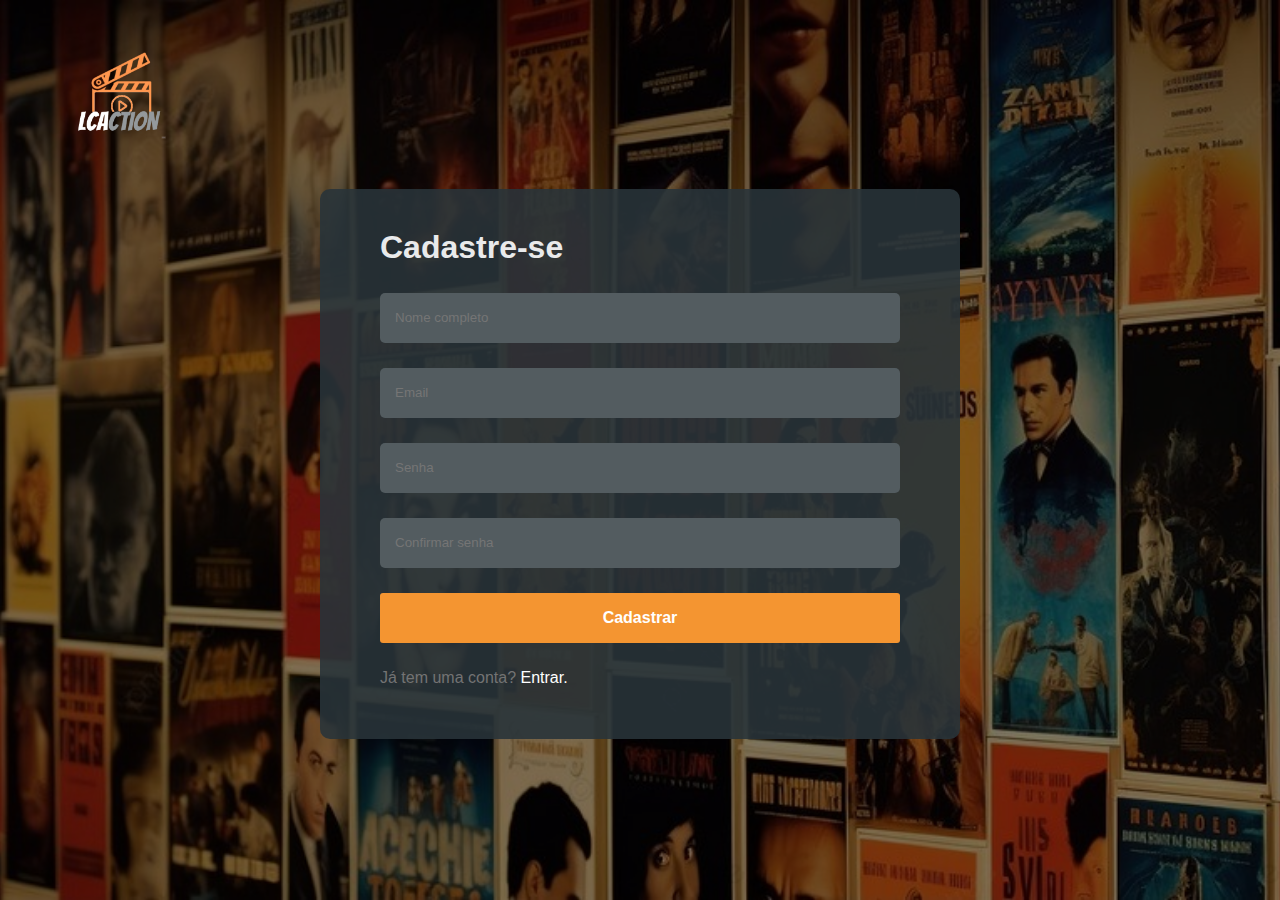
==== cadastro.html @ bc58fc61 "Projeto atualizado" ====
<!DOCTYPE html>
<html lang="pt-br">

<head>
    <meta charset="UTF-8">
    <meta http-equiv="X-UA-Compatible" content="IE=edge">
    <meta name="viewport" content="width=device-width, initial-scale=1.0">
    <link rel="stylesheet" href="assets/css/style.css">
    <title>LCAction</title>
</head>

<body>
    <div class="header">
        <div class="logo">
            <a href="#">
                <img src="assets/img/logo.png" alt="">
            </a>
        </div>
    </div>

    <div class="register_body">
        <div class="login_box">
            <h2>Cadastre-se</h2>
            <form>
                <div class="input_box">
                    <input required type="email" placeholder="Nome completo">
                </div>

                <div class="input_box">
                    <input required type="email" placeholder="Email">
                </div>

                <div class="input_box">
                    <input required type="password" placeholder="Senha">
                </div>

                <div class="input_box">
                    <input required type="password" placeholder="Confirmar senha">
                </div>

                <div>
                    <button class="submit">
                        Cadastrar
                    </button>
                </div>
            </form>

            <div class="login_footer">
               

                <div class="sign_up">
                    <p>Já tem uma conta? <a href="login.html">Entrar.</a></p>
                </div>
            </div>
        </div>
    </div>
</body>

</html>
---- assets/css/style.css ----
body {
    margin: 0;
    padding: 0;
    background-image: url(../img/fundo.jpg);
    background-size: cover;
    background-position: center;
    background-repeat: no-repeat;
    background-attachment: fixed;
    height: 100%;
}

body::before {
    content: '';
    background-color: rgb(0, 0, 0, .5);
    width: 100%;
    height: 100%;
    position: absolute;
    top: 0;
    bottom: 0;
    left: 0;
    right: 0;
}

.logo img {
    height: 145px;
    width: 145px;
}

.header {
    padding: 20px 50px;
    position: relative;
    z-index: 10;
}

.login_body {
    padding: 90px 60px;
    z-index: 90;
    position: relative;
    max-width: 450px;
    height: 500px;
    margin-left: 50%;
    margin-top: 3%;
    background-color: rgba(41, 52, 57, 0.89);
    border-radius: 10px;
    box-sizing: border-box;
    transform: translateX(-50%);
}

.register_body {
    padding: 40px 60px;
    z-index: 90;
    position: relative;
    max-width: 800px;
    height: 550px;
    margin-left: 50%;
    margin-top: 0%;
    background-color: rgba(41, 52, 57, 0.89);
    border-radius: 10px;
    box-sizing: border-box;
    transform: translateX(-50%);
}


.login_body h2 {
    font-family:Verdana, Geneva, Tahoma, sans-serif;
    font-weight: 600;
    font-size: 32px;
    color: #e9eaeb;
    margin-top: 0;
}

.register_body h2 {
    font-family:Verdana, Geneva, Tahoma, sans-serif;
    font-weight: 600;
    font-size: 32px;
    color: #e9eaeb;
    margin-top: 0;
}

.login_body input {
    height: 50px;
    width: 100%;
    color: #fff;
    background-color: #535c60;
    border: none;
    border-radius: 5px;
    padding-left: 15px;
    box-sizing: border-box;
    outline: none;
}

.register_body input {
    height: 50px;
    width: 100%;
    color: #fff;
    background-color: #535c60;
    border: none;
    border-radius: 5px;
    padding-left: 15px;
    box-sizing: border-box;
    outline: none;
}

.login_body input:hover {
    background-color: #3e484c;
}

.register_body input:hover {
    background-color: #3e484c;
}

.input_box {
    margin-bottom: 25px;
}
.input_box2{
    margin-bottom: 25px;
    width: 47%;
}

.input_box input {
    color: #e9eaeb
}

.input_box > placeholder {
    color: #e9eaeb
}

.login_body button {
    height: 50px;
    width: 100%;
    color: #fff;
    background-color: #F49531;
    border-radius: 3px;
    font-weight: bold;
    font-size: 16px;
    border: none;
    margin-bottom: 10px;
}

.register_body button {
    height: 50px;
    width: 100%;
    color: #fff;
    background-color: #F49531;
    border-radius: 3px;
    font-weight: bold;
    font-size: 16px;
    border: none;
    margin-bottom: 10px;
}

.login_body button:hover {
    background-color: #db862c;
    cursor: pointer;
}

.register_body button:hover {
    background-color: #db862c;
    cursor: pointer;
}

.sign_up {
    color: #737373;
    font-family: Verdana, Geneva, Tahoma, sans-serif;
    font-size: 16px;
}

.sign_up a {
    color: #fff;
    font-size: 16px;
    text-decoration: none;
}

.sign_up a:hover {
    text-decoration: underline;
}

.blocos {
    display: flex;
    justify-content: space-between;
}
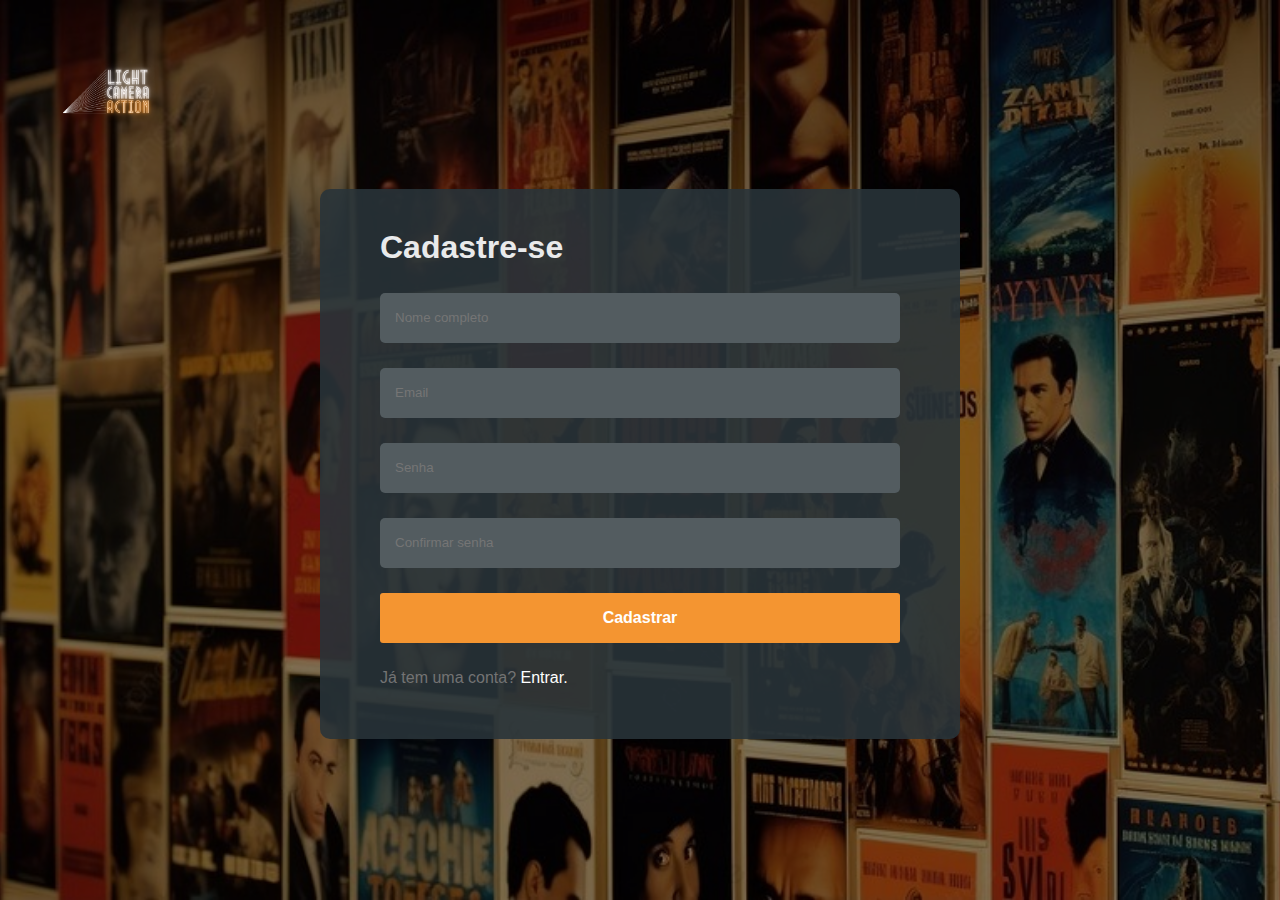
==== commit c437f93a: "modified:   cadastro.html 	modified:   login.html" ====
--- a/cadastro.html
+++ b/cadastro.html
@@ -13,7 +13,7 @@
     <div class="header">
         <div class="logo">
             <a href="#">
-                <img src="assets/img/logo.png" alt="">
+                <img src="assets/img/1.png" alt="">
             </a>
         </div>
     </div>
